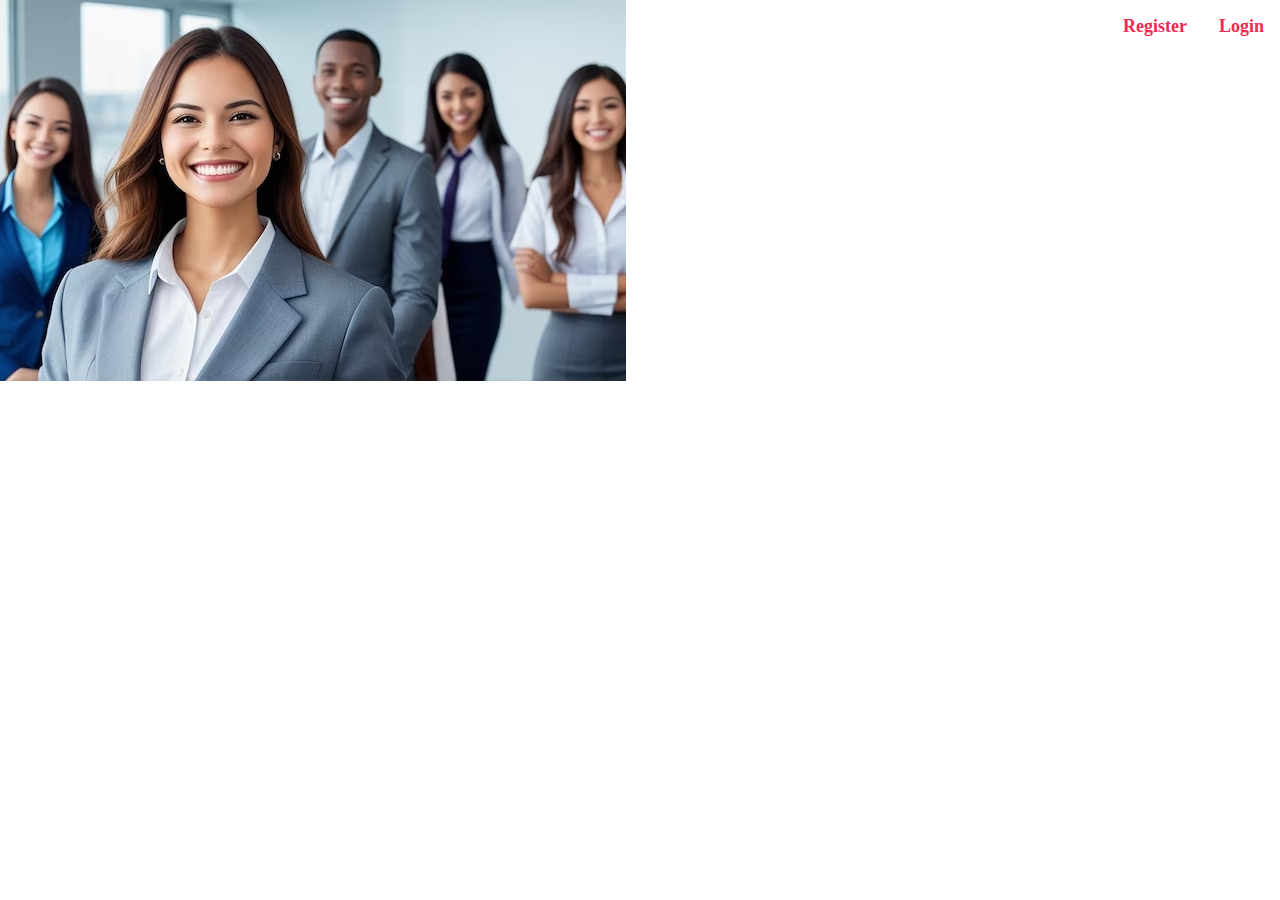
==== index.html @ b2fa4c1a "Added Admin and employee module" ====
<!DOCTYPE html>
<html lang="en">
<head>
    <meta charset="UTF-8">
    <meta name="viewport" content="width=device-width, initial-scale=1.0">
    <title>Company Management</title>
    <link rel="stylesheet" href="Style.css">
</head>
<body>
    <div class="container">
        <nav class="navbar">
            <ul>
                <li><a href="Login.html">Login</a></li>
                <li><a href="Register.html">Register</a></li>
            </ul>
        </nav>
        <img src="Assets/bg.jpg" alt="headingImage">
    </div>
</body>
</html>
---- Style.css ----
*{
    margin: 0;
    padding: 0;
    box-sizing: border-box;
}
body{
  /*  background: linear-gradient(to top right,red, yellow);*/
}
.navbar ul{
    background-color: rgb(228, 99, 99);
}
.navbar ul li{
    display: block;
    float: right;
    padding: 9px;
    margin: 7px;
    font-weight: 600;  
}
.navbar ul li a{
    color: rgb(240, 42, 81);
    text-decoration: none;
    font-size: large;
}
.navbar ul li a::after{
    content: '';
    width: 0;
    height: 3px;
    background: rgb(202, 89, 108);
    position: absolute;
    left: 0;
    bottom: -6px;
    transition: 0.5s;
}
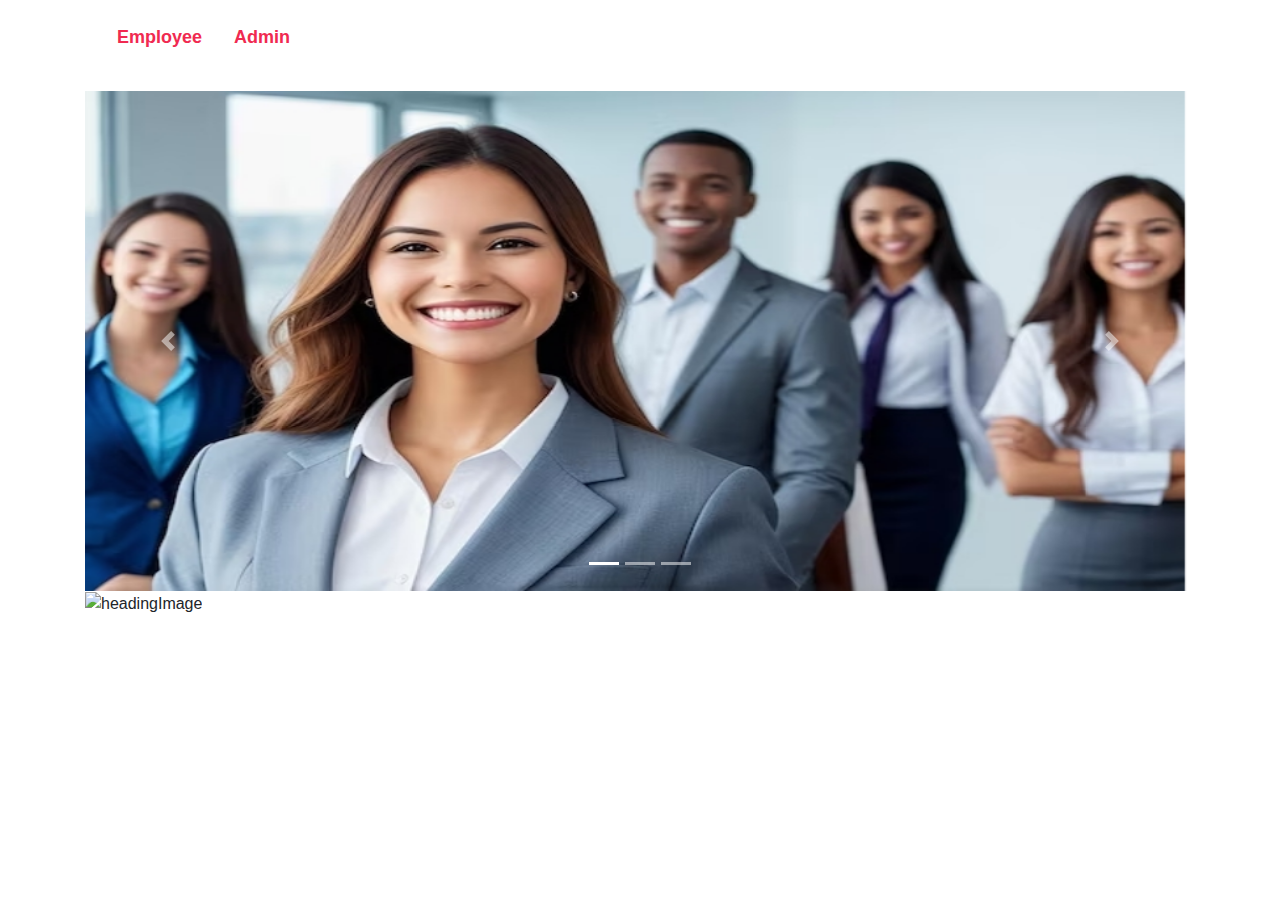
==== commit a34b7e04: "Added nav bar and carousel" ====
--- a/index.html
+++ b/index.html
@@ -5,16 +5,52 @@
     <meta name="viewport" content="width=device-width, initial-scale=1.0">
     <title>Company Management</title>
     <link rel="stylesheet" href="Style.css">
+    <link rel="stylesheet" href="https://maxcdn.bootstrapcdn.com/bootstrap/4.5.2/css/bootstrap.min.css">
+    <script src="https://ajax.googleapis.com/ajax/libs/jquery/3.5.1/jquery.min.js"></script>
+    <script src="https://cdnjs.cloudflare.com/ajax/libs/popper.js/1.16.0/umd/popper.min.js"></script>
+    <script src="https://maxcdn.bootstrapcdn.com/bootstrap/4.5.2/js/bootstrap.min.js"></script>
+
 </head>
 <body>
     <div class="container">
         <nav class="navbar">
             <ul>
-                <li><a href="Login.html">Login</a></li>
-                <li><a href="Register.html">Register</a></li>
+                <li><a href="Login.html">Admin</a></li>
+                <li><a href="Register.html">Employee</a></li>
             </ul>
         </nav>
-        <img src="Assets/bg.jpg" alt="headingImage">
+        <div id="myCarousel" class="carousel slide" data-ride="carousel">
+
+            <!-- Indicators (the little dots at the bottom) -->
+            <ul class="carousel-indicators">
+                <li data-target="#myCarousel" data-slide-to="0" class="active"></li>
+                <li data-target="#myCarousel" data-slide-to="1"></li>
+                <li data-target="#myCarousel" data-slide-to="2"></li>
+            </ul>
+            
+            <!-- The slideshow -->
+            <div class="carousel-inner">
+                <div class="carousel-item active">
+                    <img src="Assets/bg.jpg" alt="Image 1" width="1100" height="500">
+                </div>
+                <div class="carousel-item">
+                    <img src="Assets/img2.jpg" alt="Image 2" width="1100" height="500">
+                </div>
+                <div class="carousel-item">
+                    <img src="Assets/img3.jpg" alt="Image 3" width="1100" height="500">
+                </div>
+            </div>
+            
+            <!-- Left and right controls -->
+            <a class="carousel-control-prev" href="#myCarousel" data-slide="prev">
+                <span class="carousel-control-prev-icon"></span>
+            </a>
+            <a class="carousel-control-next" href="#myCarousel" data-slide="next">
+                <span class="carousel-control-next-icon"></span>
+            </a>
+        </div>
+        
+        <img src=" " alt="headingImage">
     </div>
 </body>
 </html>--- a/Style.css
+++ b/Style.css
@@ -7,7 +7,7 @@
   /*  background: linear-gradient(to top right,red, yellow);*/
 }
 .navbar ul{
-    background-color: rgb(228, 99, 99);
+    
 }
 .navbar ul li{
     display: block;
@@ -25,7 +25,6 @@
     content: '';
     width: 0;
     height: 3px;
-    background: rgb(202, 89, 108);
     position: absolute;
     left: 0;
     bottom: -6px;
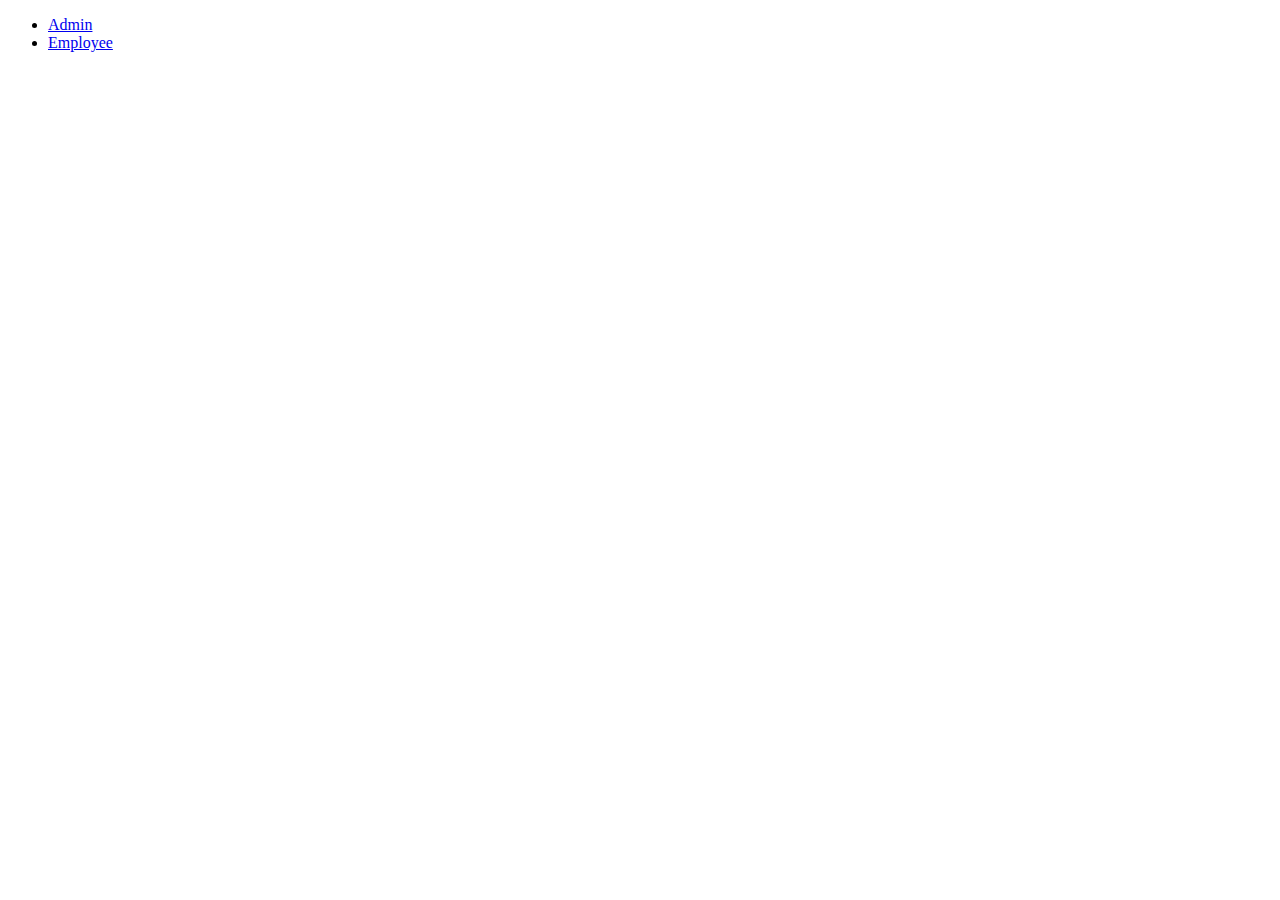
==== commit de014ab1: "modified employee" ====
--- a/index.html
+++ b/index.html
@@ -1,56 +1,17 @@
 <!DOCTYPE html>
 <html lang="en">
 <head>
-    <meta charset="UTF-8">
-    <meta name="viewport" content="width=device-width, initial-scale=1.0">
-    <title>Company Management</title>
-    <link rel="stylesheet" href="Style.css">
-    <link rel="stylesheet" href="https://maxcdn.bootstrapcdn.com/bootstrap/4.5.2/css/bootstrap.min.css">
-    <script src="https://ajax.googleapis.com/ajax/libs/jquery/3.5.1/jquery.min.js"></script>
-    <script src="https://cdnjs.cloudflare.com/ajax/libs/popper.js/1.16.0/umd/popper.min.js"></script>
-    <script src="https://maxcdn.bootstrapcdn.com/bootstrap/4.5.2/js/bootstrap.min.js"></script>
-
+  <meta charset="UTF-8">
+  <meta name="viewport" content="width=device-width, initial-scale=1.0">
+  <title>Home Page</title>
 </head>
 <body>
-    <div class="container">
-        <nav class="navbar">
-            <ul>
-                <li><a href="Login.html">Admin</a></li>
-                <li><a href="Register.html">Employee</a></li>
-            </ul>
-        </nav>
-        <div id="myCarousel" class="carousel slide" data-ride="carousel">
-
-            <!-- Indicators (the little dots at the bottom) -->
-            <ul class="carousel-indicators">
-                <li data-target="#myCarousel" data-slide-to="0" class="active"></li>
-                <li data-target="#myCarousel" data-slide-to="1"></li>
-                <li data-target="#myCarousel" data-slide-to="2"></li>
-            </ul>
-            
-            <!-- The slideshow -->
-            <div class="carousel-inner">
-                <div class="carousel-item active">
-                    <img src="Assets/bg.jpg" alt="Image 1" width="1100" height="500">
-                </div>
-                <div class="carousel-item">
-                    <img src="Assets/img2.jpg" alt="Image 2" width="1100" height="500">
-                </div>
-                <div class="carousel-item">
-                    <img src="Assets/img3.jpg" alt="Image 3" width="1100" height="500">
-                </div>
-            </div>
-            
-            <!-- Left and right controls -->
-            <a class="carousel-control-prev" href="#myCarousel" data-slide="prev">
-                <span class="carousel-control-prev-icon"></span>
-            </a>
-            <a class="carousel-control-next" href="#myCarousel" data-slide="next">
-                <span class="carousel-control-next-icon"></span>
-            </a>
-        </div>
-        
-        <img src=" " alt="headingImage">
-    </div>
+    <nav class="navbar">
+      <ul>
+        <li><a href="Admin.html">Admin</a></li>
+        <li><a href="Employee.html">Employee</a></li>
+      </ul>
+    </nav>
+    
 </body>
 </html>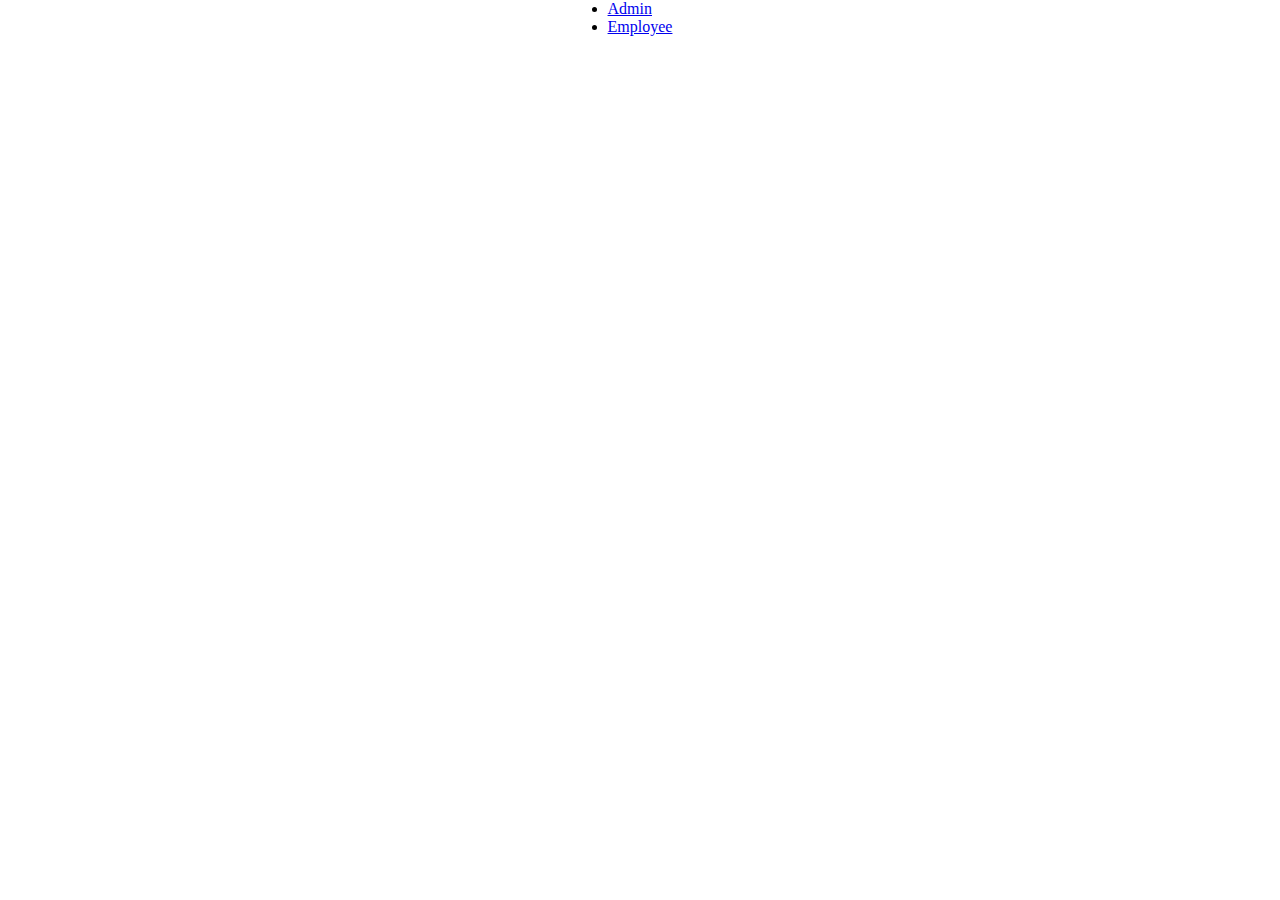
==== commit 2ac51c6f: "Both module frontend design completed" ====
--- a/index.html
+++ b/index.html
@@ -3,13 +3,14 @@
 <head>
   <meta charset="UTF-8">
   <meta name="viewport" content="width=device-width, initial-scale=1.0">
+  <link rel="stylesheet" type="text/css" href="modules.css">
   <title>Home Page</title>
 </head>
 <body>
     <nav class="navbar">
       <ul>
-        <li><a href="Admin.html">Admin</a></li>
-        <li><a href="Employee.html">Employee</a></li>
+        <li><a href="AdminReg.html">Admin</a></li>
+        <li><a href="EmployeeReg.html">Employee</a></li>
       </ul>
     </nav>
     
--- a/modules.css
+++ b/modules.css
@@ -0,0 +1,77 @@
+*{
+    margin: 0;
+    padding: 0;
+    box-sizing: border-box;
+}
+body{
+    display: flex;
+    flex-direction: column;
+    justify-content: center;
+    align-items: center;
+}
+h1{
+    color: rgb(214, 30, 76);
+}
+h2{
+    text-align: center;
+    color: aliceblue;
+    margin-bottom: 30px;
+}
+.bg{
+    width: 100%;
+    position: absolute;
+    z-index: -1;
+}
+.container{
+    margin-top: 20px;
+    width: 40%;
+    display: flex;
+    flex-direction: column;
+    justify-content: space-between;
+    background-color: rgba(34, 33, 33, 0.5);
+    border-radius: 10px;
+    padding: 30px;
+    padding: 10px;
+}
+form{
+    display: flex;
+    flex-direction: column;
+}
+input, textarea{
+    width: 70%;
+    padding: 7px;
+    margin: 7px auto;
+    border-radius: 7px;
+    outline: none;
+    font-size: 12px;
+}
+.login{
+    display: flex;
+    justify-content: center;
+    text-align: center;
+}
+.login a{
+    margin-left: 10px;
+    text-decoration: none;
+    color: rgb(214, 30, 76);
+    font-weight: 700;
+
+}
+button{
+    border-radius: 5px;
+    padding: 5px;
+    margin: 4px;
+    width: 60%;
+    cursor: pointer;
+    margin-left: 90px; 
+
+}
+.submit{
+    background-color: rgb(106, 235, 106);
+    
+
+}
+.reset{
+    background-color: rgb(231, 117, 76);
+   
+}
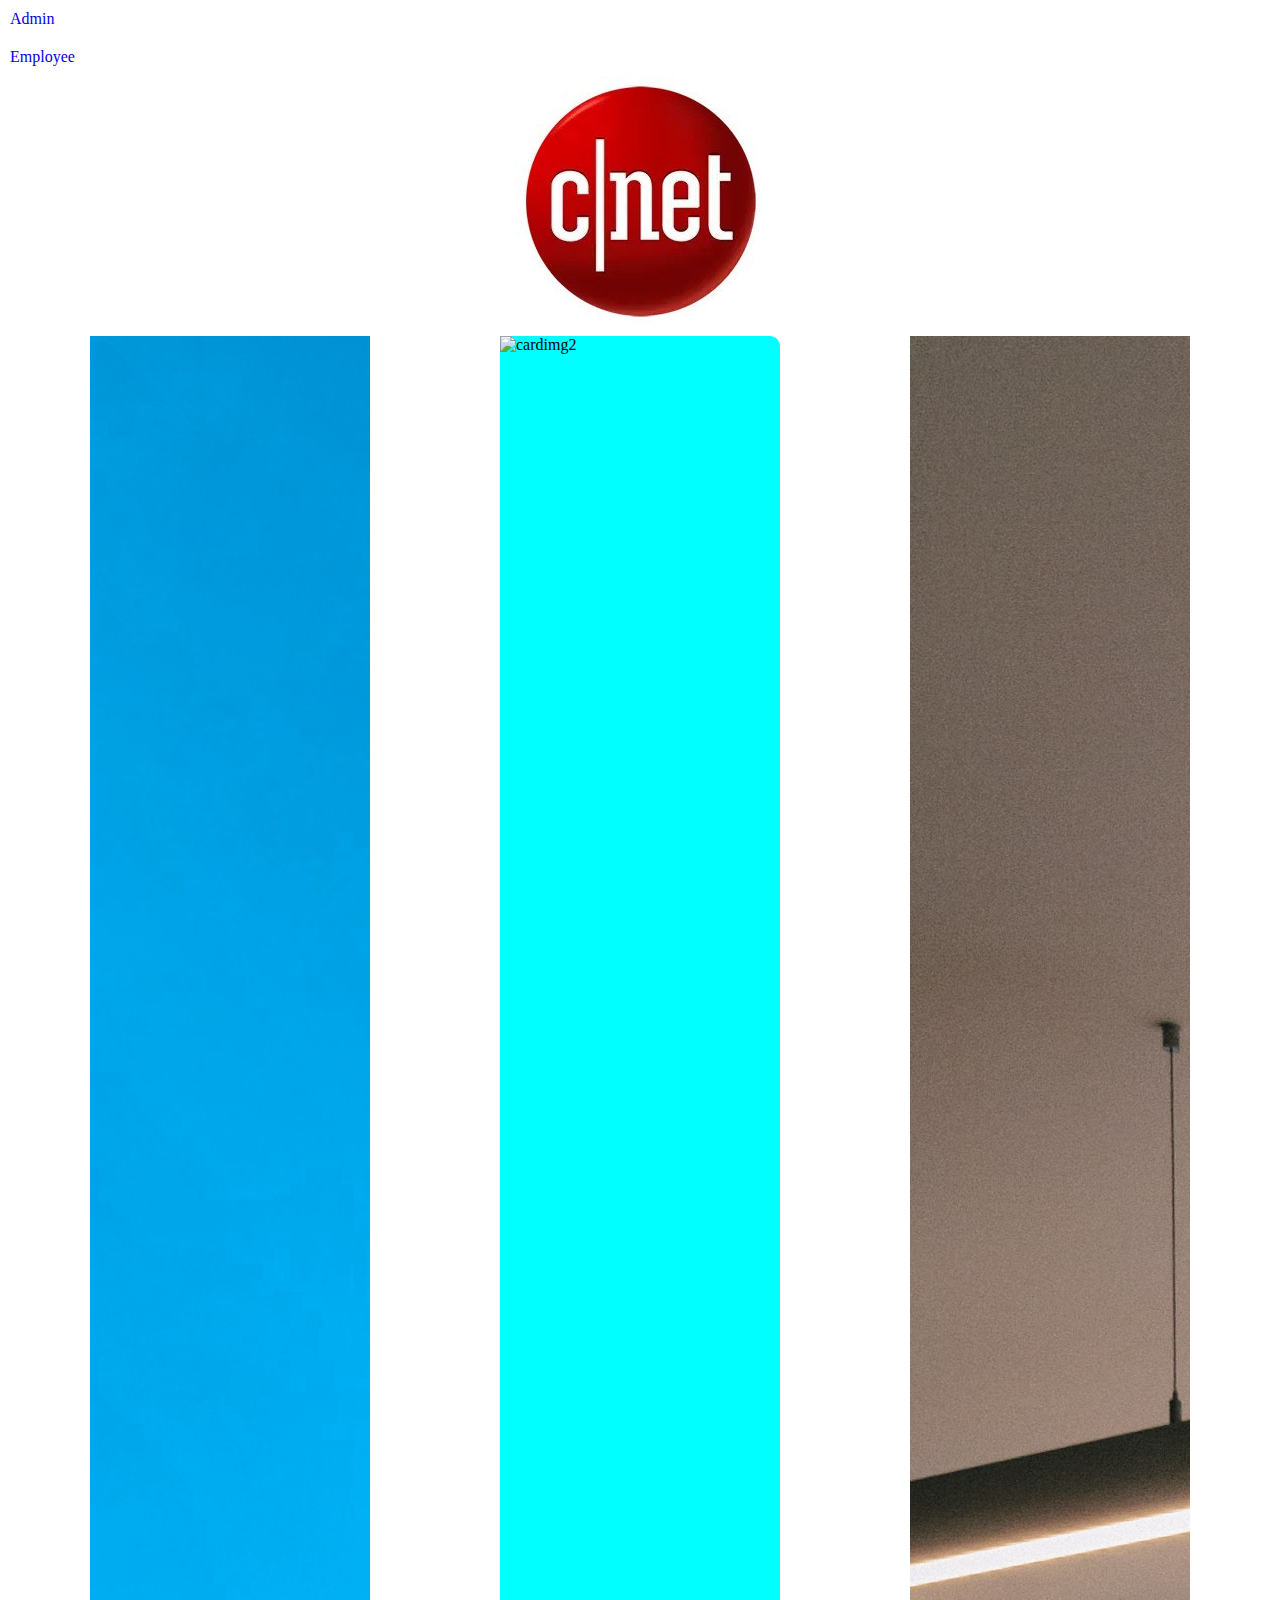
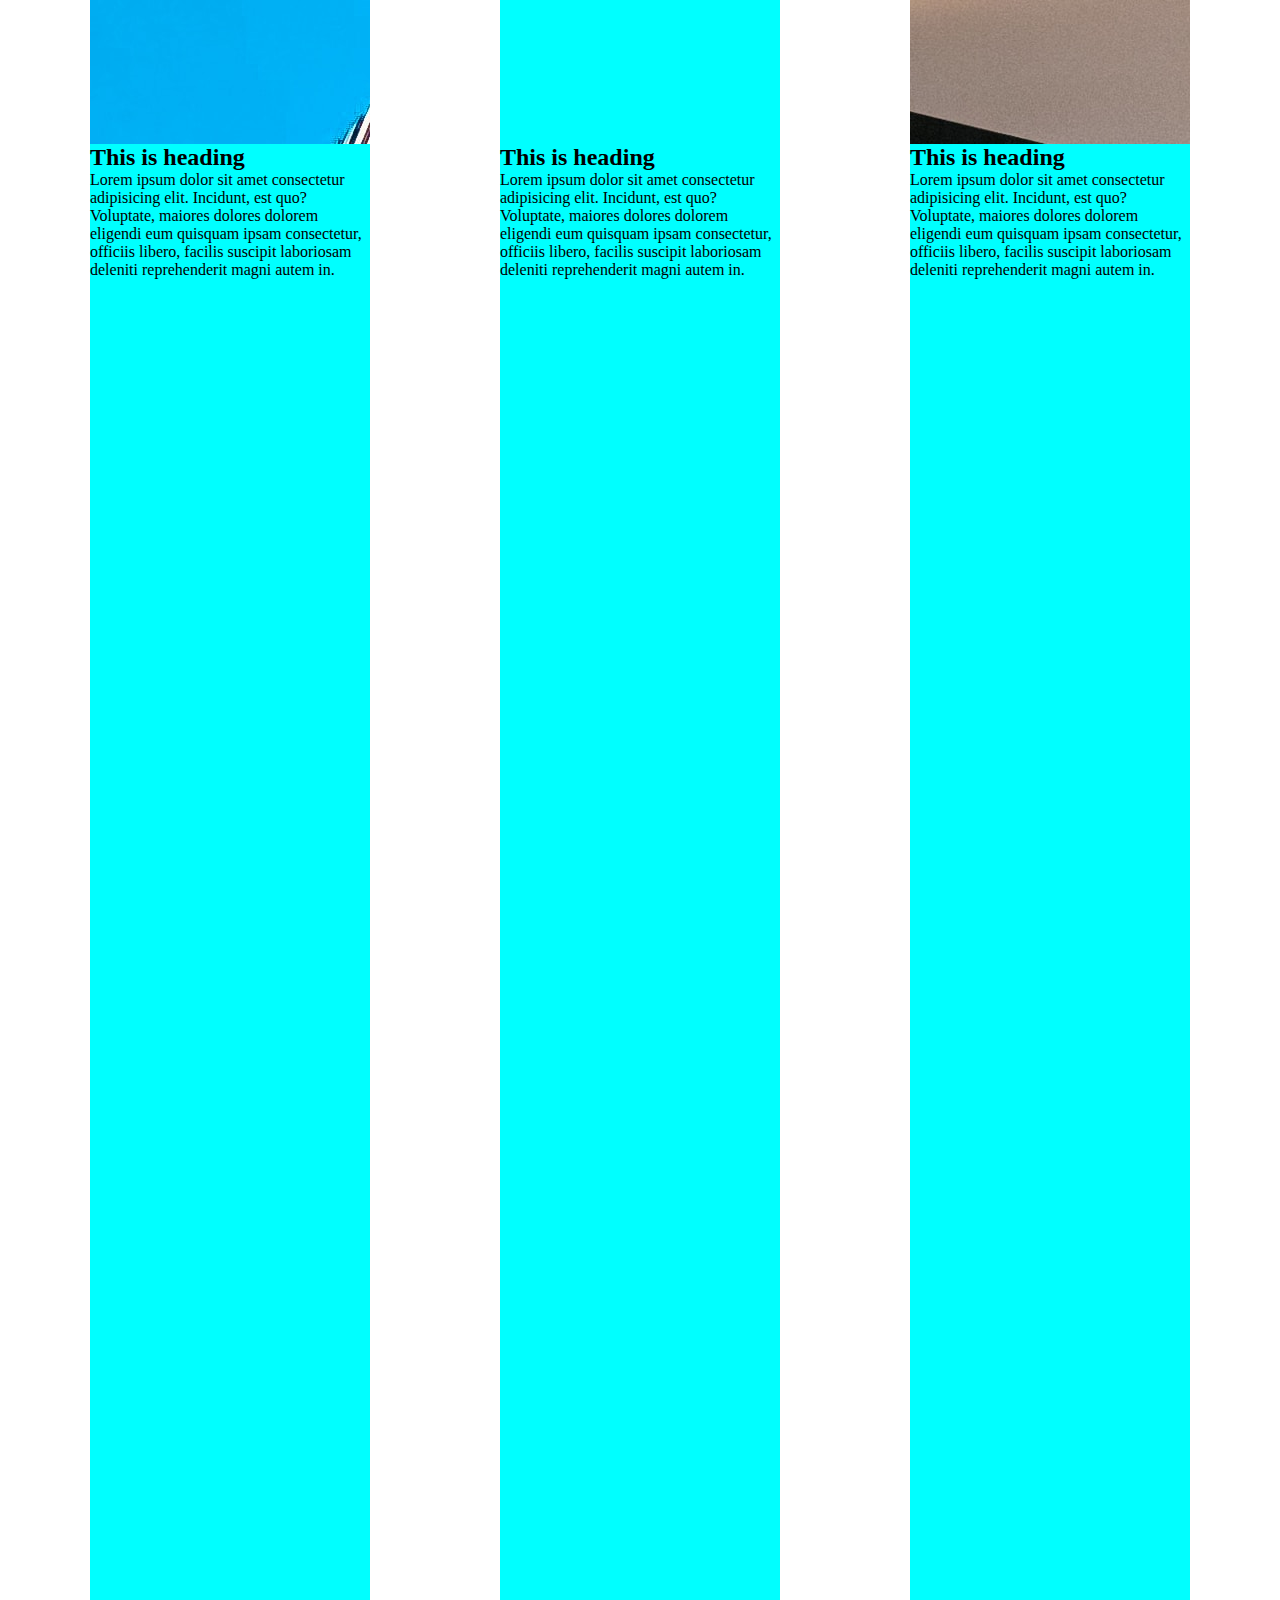
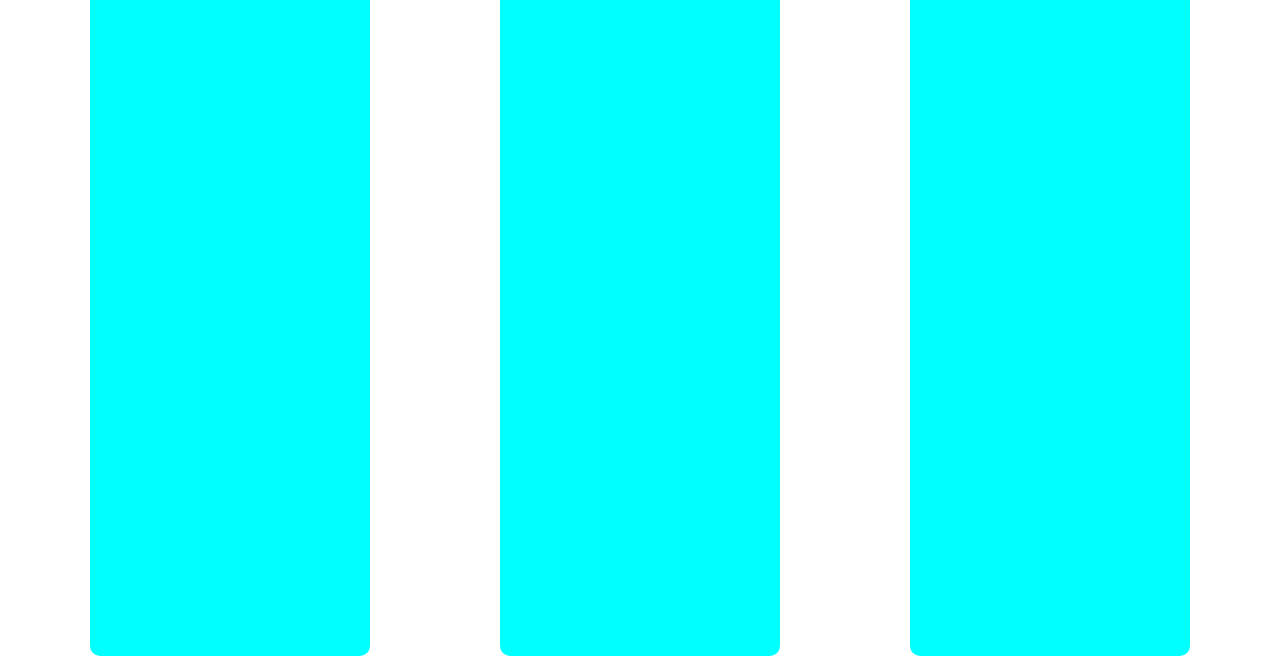
==== commit a3bc0760: "Styled frontPage" ====
--- a/index.html
+++ b/index.html
@@ -1,18 +1,71 @@
 <!DOCTYPE html>
 <html lang="en">
+
 <head>
   <meta charset="UTF-8">
   <meta name="viewport" content="width=device-width, initial-scale=1.0">
-  <link rel="stylesheet" type="text/css" href="modules.css">
+  <link rel="stylesheet" type="text/css" href="Style.css">
   <title>Home Page</title>
 </head>
+
 <body>
-    <nav class="navbar">
-      <ul>
-        <li><a href="AdminReg.html">Admin</a></li>
-        <li><a href="EmployeeReg.html">Employee</a></li>
-      </ul>
-    </nav>
-    
+  <nav class="navbar">
+    <ul>
+      <li><a href="AdminReg.html">Admin</a></li>
+      <li><a href="EmployeeReg.html">Employee</a></li>
+    </ul>
+  </nav>
+  <img class="logo" src="Assets/logo.jpg" alt="Logo">
+  <div class="parent-card">
+    <div class="card">
+      <div class="image">
+        <img src="Assets/CompanyBuilding.jpg" alt="cardimg1">
+      </div>
+      <h2>This is heading</h2>
+      <p>Lorem ipsum dolor sit amet
+        consectetur adipisicing elit.
+        Incidunt, est quo? Voluptate,
+        maiores dolores dolorem eligendi
+        eum quisquam ipsam consectetur,
+        officiis libero, facilis suscipit
+        laboriosam deleniti reprehenderit
+        magni autem in.
+      </p>
+    </div>
+    <div class="card">
+      <div class="image">
+
+        <img src="Assets/CompanyCollboration.jpg" alt="cardimg2">
+      </div>
+
+      <h2>This is heading</h2>
+      <p>Lorem ipsum dolor sit amet
+        consectetur adipisicing elit.
+        Incidunt, est quo? Voluptate,
+        maiores dolores dolorem eligendi
+        eum quisquam ipsam consectetur,
+        officiis libero, facilis suscipit
+        laboriosam deleniti reprehenderit
+        magni autem in.
+      </p>
+    </div>
+    <div class="card">
+      <div class="image">
+
+        <img src="Assets/CompanyInterior.jpg" alt="cardimg3">
+      </div>
+      <h2>This is heading</h2>
+      <p>Lorem ipsum dolor sit amet
+        consectetur adipisicing elit.
+        Incidunt, est quo? Voluptate,
+        maiores dolores dolorem eligendi
+        eum quisquam ipsam consectetur,
+        officiis libero, facilis suscipit
+        laboriosam deleniti reprehenderit
+        magni autem in.
+      </p>
+    </div>
+  </div>
 </body>
+
 </html>--- a/Style.css
+++ b/Style.css
@@ -0,0 +1,40 @@
+*{
+    margin: 0;
+    padding: 0;
+    box-sizing: border-box;
+}
+.navbar ul li{
+    display: flex;
+}
+.navbar ul li a {
+    text-decoration: none;
+    padding: 10px;
+    list-style: none;
+    float: right;
+}
+.card{
+    background-color: aqua;
+    margin: 10px;
+   /* padding: 20px;*/
+    border-radius: 10px;
+    width: 25%;
+}
+.parent-card{
+    display: flex;
+    justify-content: space-between;
+    margin-left: 80px;
+    margin-right: 80px;
+}
+.logo{
+    display: block;
+    margin-left: auto;
+    margin-right: auto;
+}
+.image{
+   width: 100%;
+   height: 40%;
+   overflow: hidden;
+    /*border-radius: 10px;
+    align-items: center;
+    margin-left: 30px;*/
+}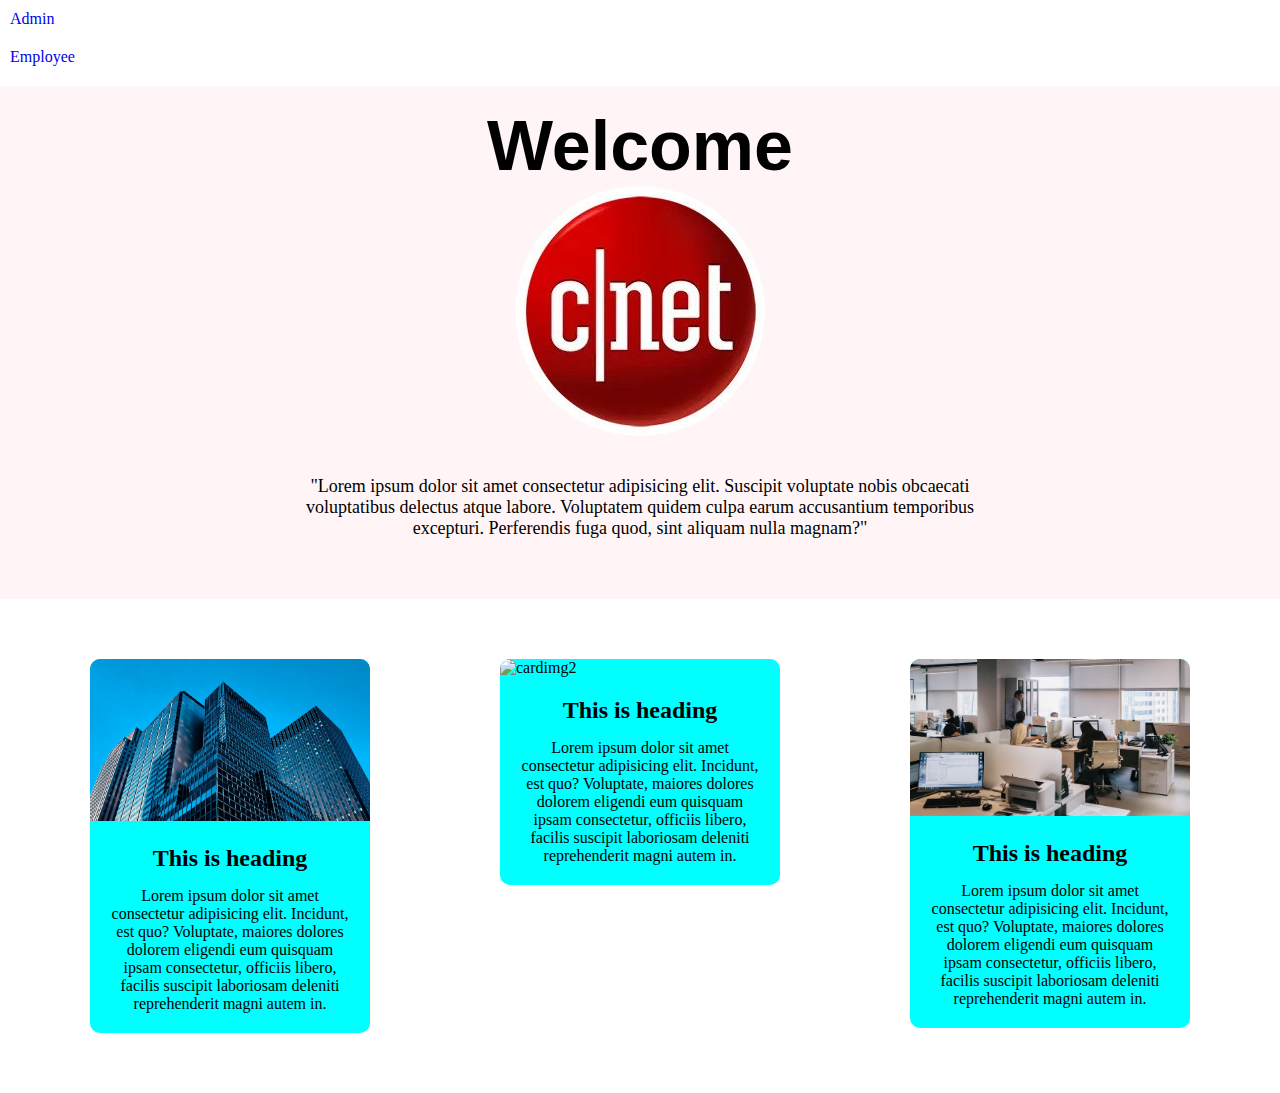
==== commit 92cc9ebe: "Styled home page" ====
--- a/index.html
+++ b/index.html
@@ -15,55 +15,69 @@
       <li><a href="EmployeeReg.html">Employee</a></li>
     </ul>
   </nav>
-  <img class="logo" src="Assets/logo.jpg" alt="Logo">
+  <div class="header">
+    <h1>Welcome</h1>
+    <img class="logo" src="Assets/logo.jpg" alt="Logo">
+    <p>"Lorem ipsum dolor sit amet consectetur 
+      adipisicing elit. Suscipit voluptate nobis 
+      obcaecati voluptatibus delectus atque labore. 
+      Voluptatem quidem culpa earum accusantium temporibus excepturi. Perferendis
+       fuga quod, sint aliquam nulla magnam?"</p>
+  </div>
   <div class="parent-card">
     <div class="card">
       <div class="image">
-        <img src="Assets/CompanyBuilding.jpg" alt="cardimg1">
+        <img src="Assets/CompanyBuilding.jpg" alt="cardimg1" width="200" height="200">
+
       </div>
-      <h2>This is heading</h2>
-      <p>Lorem ipsum dolor sit amet
-        consectetur adipisicing elit.
-        Incidunt, est quo? Voluptate,
-        maiores dolores dolorem eligendi
-        eum quisquam ipsam consectetur,
-        officiis libero, facilis suscipit
-        laboriosam deleniti reprehenderit
-        magni autem in.
-      </p>
+      <div class="card-content">
+        <h2>This is heading</h2>
+        <p>Lorem ipsum dolor sit amet
+          consectetur adipisicing elit.
+          Incidunt, est quo? Voluptate,
+          maiores dolores dolorem eligendi
+          eum quisquam ipsam consectetur,
+          officiis libero, facilis suscipit
+          laboriosam deleniti reprehenderit
+          magni autem in.
+        </p>
+      </div>
     </div>
     <div class="card">
       <div class="image">
 
-        <img src="Assets/CompanyCollboration.jpg" alt="cardimg2">
+        <img src="Assets/CompanyCollboration.jpg" alt="cardimg2" width="200" height="200">
       </div>
-
-      <h2>This is heading</h2>
-      <p>Lorem ipsum dolor sit amet
-        consectetur adipisicing elit.
-        Incidunt, est quo? Voluptate,
-        maiores dolores dolorem eligendi
-        eum quisquam ipsam consectetur,
-        officiis libero, facilis suscipit
-        laboriosam deleniti reprehenderit
-        magni autem in.
-      </p>
+      <div class="card-content">
+        <h2>This is heading</h2>
+        <p>Lorem ipsum dolor sit amet
+          consectetur adipisicing elit.
+          Incidunt, est quo? Voluptate,
+          maiores dolores dolorem eligendi
+          eum quisquam ipsam consectetur,
+          officiis libero, facilis suscipit
+          laboriosam deleniti reprehenderit
+          magni autem in.
+        </p>
+      </div>
     </div>
     <div class="card">
       <div class="image">
 
         <img src="Assets/CompanyInterior.jpg" alt="cardimg3">
       </div>
-      <h2>This is heading</h2>
-      <p>Lorem ipsum dolor sit amet
-        consectetur adipisicing elit.
-        Incidunt, est quo? Voluptate,
-        maiores dolores dolorem eligendi
-        eum quisquam ipsam consectetur,
-        officiis libero, facilis suscipit
-        laboriosam deleniti reprehenderit
-        magni autem in.
-      </p>
+      <div class="card-content">
+        <h2>This is heading</h2>
+        <p>Lorem ipsum dolor sit amet
+          consectetur adipisicing elit.
+          Incidunt, est quo? Voluptate,
+          maiores dolores dolorem eligendi
+          eum quisquam ipsam consectetur,
+          officiis libero, facilis suscipit
+          laboriosam deleniti reprehenderit
+          magni autem in.
+        </p>
+      </div>
     </div>
   </div>
 </body>
--- a/Style.css
+++ b/Style.css
@@ -12,29 +12,62 @@
     list-style: none;
     float: right;
 }
+.header{
+    background-color: rgb(255, 245, 246);
+    margin-top: 10px;
+    padding: 20px;
+}
+h1{
+    text-align: center;
+    font-size: 70px;
+    font-family: sans-serif;
+    text-shadow: 3px;
+}
 .card{
     background-color: aqua;
     margin: 10px;
    /* padding: 20px;*/
     border-radius: 10px;
     width: 25%;
+    height: 40%;
+    overflow: hidden;
 }
 .parent-card{
     display: flex;
     justify-content: space-between;
-    margin-left: 80px;
-    margin-right: 80px;
+    margin: 50px 80px 50px 80px;
+    
 }
 .logo{
     display: block;
     margin-left: auto;
     margin-right: auto;
+    border-radius: 50%;
 }
 .image{
    width: 100%;
-   height: 40%;
+   height: 100%;
    overflow: hidden;
     /*border-radius: 10px;
     align-items: center;
     margin-left: 30px;*/
+}
+.image img{
+    width: 100%;
+    height: 100%;
+    object-fit: cover;
+}
+.card-content{
+    text-align: center;
+    padding: 10px;
+    margin: 10px;
+}
+.card-content p{
+    margin-top: 15px;
+}
+.header p{
+    margin: 40px 250px 40px 250px;
+   /* text-justify: auto;*/
+    text-align: center;
+    font-size: large;
 }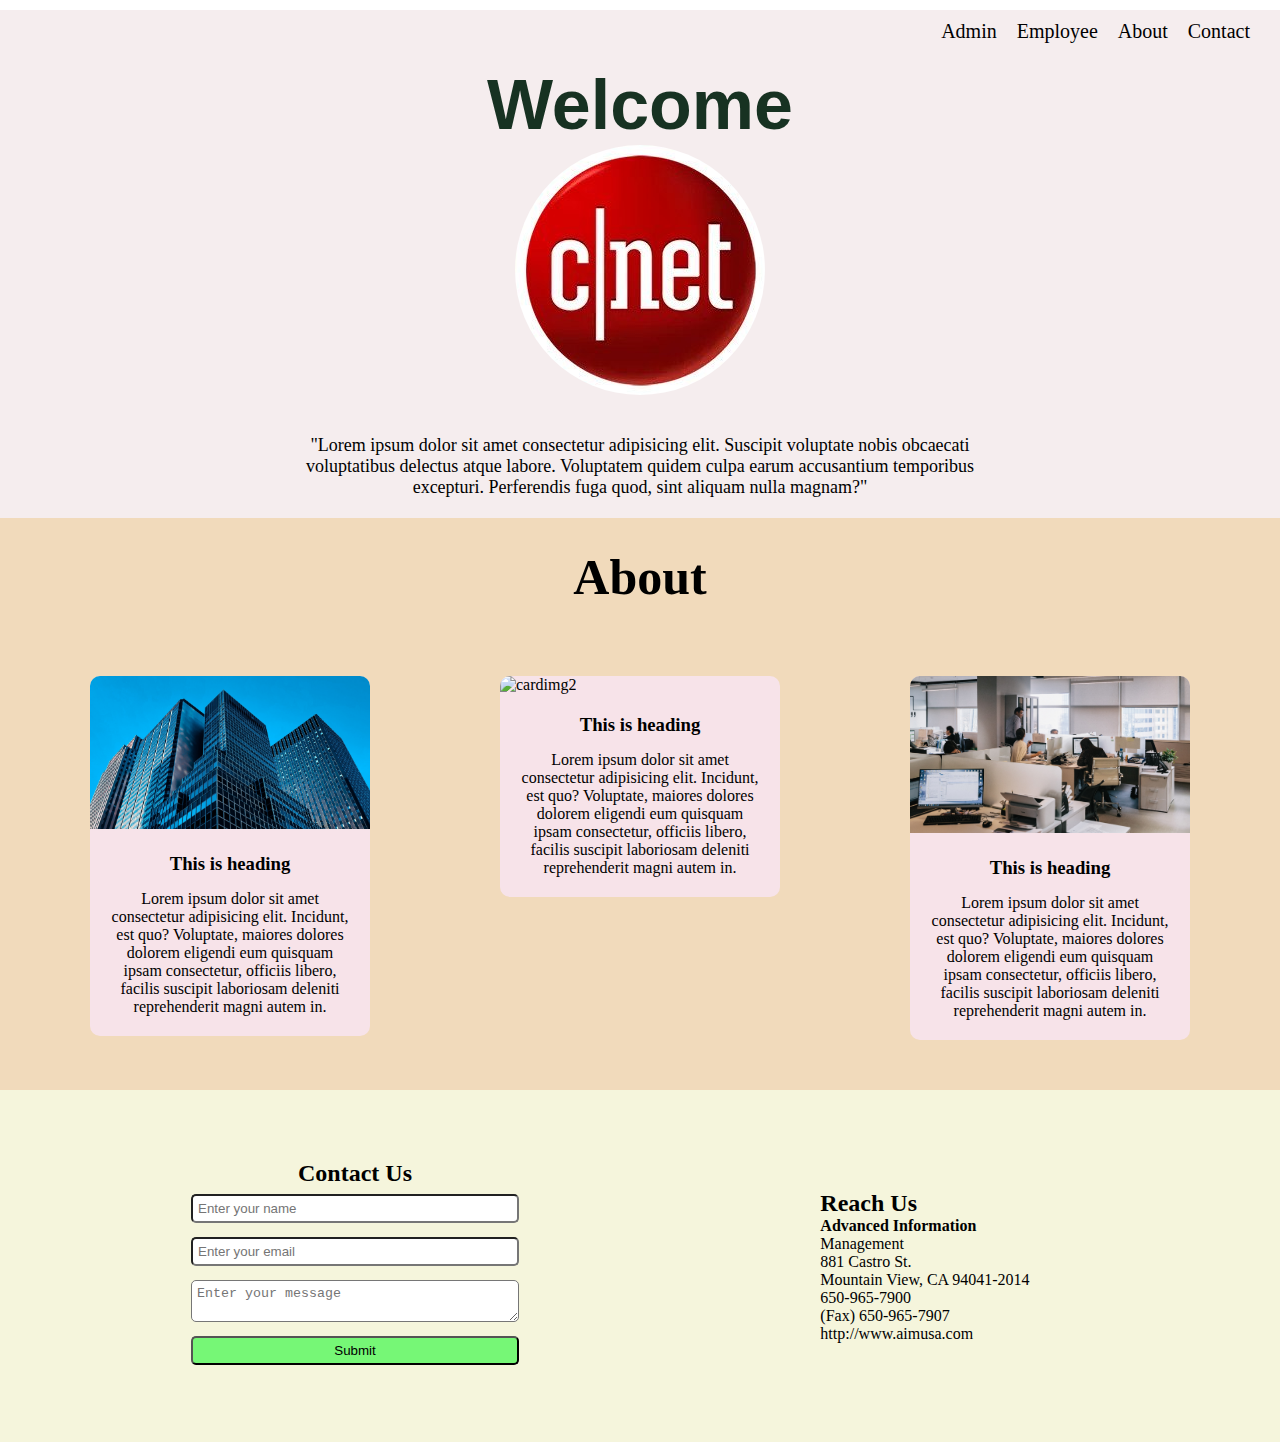
==== commit 4ad415d8: "Completed Homepage" ====
--- a/index.html
+++ b/index.html
@@ -9,75 +9,104 @@
 </head>
 
 <body>
-  <nav class="navbar">
-    <ul>
-      <li><a href="AdminReg.html">Admin</a></li>
-      <li><a href="EmployeeReg.html">Employee</a></li>
-    </ul>
-  </nav>
+  <div class="nv">
+    <nav class="navbar">
+      <ul>
+        <li><a href="AdminReg.html">Admin</a></li>
+        <li><a href="EmployeeReg.html">Employee</a></li>
+        <li><a href="#about">About</a></li>
+        <li><a href="#contact">Contact</a></li>
+      </ul>
+    </nav>
+  </div>
   <div class="header">
     <h1>Welcome</h1>
     <img class="logo" src="Assets/logo.jpg" alt="Logo">
-    <p>"Lorem ipsum dolor sit amet consectetur 
-      adipisicing elit. Suscipit voluptate nobis 
-      obcaecati voluptatibus delectus atque labore. 
+    <p>"Lorem ipsum dolor sit amet consectetur
+      adipisicing elit. Suscipit voluptate nobis
+      obcaecati voluptatibus delectus atque labore.
       Voluptatem quidem culpa earum accusantium temporibus excepturi. Perferendis
-       fuga quod, sint aliquam nulla magnam?"</p>
+      fuga quod, sint aliquam nulla magnam?"
+    </p>
   </div>
-  <div class="parent-card">
-    <div class="card">
-      <div class="image">
-        <img src="Assets/CompanyBuilding.jpg" alt="cardimg1" width="200" height="200">
+  <div class="about" id="about">
+    <h2>About</h2>
+    <div class="parent-card">
+      <div class="card">
+        <div class="image">
+          <img src="Assets/CompanyBuilding.jpg" alt="cardimg1" width="200" height="200">
 
+        </div>
+        <div class="card-content">
+          <h3>This is heading</h3>
+          <p>Lorem ipsum dolor sit amet
+            consectetur adipisicing elit.
+            Incidunt, est quo? Voluptate,
+            maiores dolores dolorem eligendi
+            eum quisquam ipsam consectetur,
+            officiis libero, facilis suscipit
+            laboriosam deleniti reprehenderit
+            magni autem in.
+          </p>
+        </div>
       </div>
-      <div class="card-content">
-        <h2>This is heading</h2>
-        <p>Lorem ipsum dolor sit amet
-          consectetur adipisicing elit.
-          Incidunt, est quo? Voluptate,
-          maiores dolores dolorem eligendi
-          eum quisquam ipsam consectetur,
-          officiis libero, facilis suscipit
-          laboriosam deleniti reprehenderit
-          magni autem in.
-        </p>
+      <div class="card">
+        <div class="image">
+
+          <img src="Assets/CompanyCollboration.jpg" alt="cardimg2" width="200" height="200">
+        </div>
+        <div class="card-content">
+          <h3>This is heading</h3>
+          <p>Lorem ipsum dolor sit amet
+            consectetur adipisicing elit.
+            Incidunt, est quo? Voluptate,
+            maiores dolores dolorem eligendi
+            eum quisquam ipsam consectetur,
+            officiis libero, facilis suscipit
+            laboriosam deleniti reprehenderit
+            magni autem in.
+          </p>
+        </div>
+      </div>
+      <div class="card">
+        <div class="image">
+
+          <img src="Assets/CompanyInterior.jpg" alt="cardimg3">
+        </div>
+        <div class="card-content">
+          <h3>This is heading</h3>
+          <p>Lorem ipsum dolor sit amet
+            consectetur adipisicing elit.
+            Incidunt, est quo? Voluptate,
+            maiores dolores dolorem eligendi
+            eum quisquam ipsam consectetur,
+            officiis libero, facilis suscipit
+            laboriosam deleniti reprehenderit
+            magni autem in.
+          </p>
+        </div>
       </div>
     </div>
-    <div class="card">
-      <div class="image">
-
-        <img src="Assets/CompanyCollboration.jpg" alt="cardimg2" width="200" height="200">
-      </div>
-      <div class="card-content">
-        <h2>This is heading</h2>
-        <p>Lorem ipsum dolor sit amet
-          consectetur adipisicing elit.
-          Incidunt, est quo? Voluptate,
-          maiores dolores dolorem eligendi
-          eum quisquam ipsam consectetur,
-          officiis libero, facilis suscipit
-          laboriosam deleniti reprehenderit
-          magni autem in.
-        </p>
-      </div>
+  </div>
+  <div class="foot">
+    <div class="contact" id="contact">
+      <form>
+        <h2>Contact Us</h2>
+        <input type="text" name="name" id="name" placeholder="Enter your name">
+        <input type="email" name="email" id="email" placeholder="Enter your email">
+        <textarea name="message" id="message" placeholder="Enter your message"></textarea>
+        <button type="submit">Submit</button>
+      </form>
     </div>
-    <div class="card">
-      <div class="image">
-
-        <img src="Assets/CompanyInterior.jpg" alt="cardimg3">
-      </div>
-      <div class="card-content">
-        <h2>This is heading</h2>
-        <p>Lorem ipsum dolor sit amet
-          consectetur adipisicing elit.
-          Incidunt, est quo? Voluptate,
-          maiores dolores dolorem eligendi
-          eum quisquam ipsam consectetur,
-          officiis libero, facilis suscipit
-          laboriosam deleniti reprehenderit
-          magni autem in.
-        </p>
-      </div>
+    <div class="address">
+      <h2>Reach Us</h2>
+      <h4>Advanced Information</h4>
+      <p>Management<br>
+        881 Castro St.<br>
+        Mountain View, CA 94041-2014<br>
+        650-965-7900<br>
+        (Fax) 650-965-7907<br>
+        http://www.aimusa.com</p>
     </div>
   </div>
 </body>
--- a/Style.css
+++ b/Style.css
@@ -3,28 +3,46 @@
     padding: 0;
     box-sizing: border-box;
 }
-.navbar ul li{
+body{
+    scroll-behavior: smooth;
+}
+.nv{
+    background-color:antiquewhite ;
+}
+nav{
+    margin: 10px;
+ 
+}
+
+.navbar ul{
     display: flex;
+    float: right;
+    list-style: none;
+    margin: 10px;
+    
 }
 .navbar ul li a {
     text-decoration: none;
     padding: 10px;
-    list-style: none;
-    float: right;
+   /* list-style: none;*/
+   font-size: 20px;
+   color: black;
 }
 .header{
-    background-color: rgb(255, 245, 246);
+    background-color: rgb(245, 237, 238);
     margin-top: 10px;
-    padding: 20px;
+    padding: 30px;
 }
 h1{
     text-align: center;
     font-size: 70px;
     font-family: sans-serif;
     text-shadow: 3px;
+    margin-top: 25px;
+    color: rgba(1, 31, 13, 0.911);
 }
 .card{
-    background-color: aqua;
+    background-color: rgb(247, 227, 233);
     margin: 10px;
    /* padding: 20px;*/
     border-radius: 10px;
@@ -35,7 +53,10 @@
 .parent-card{
     display: flex;
     justify-content: space-between;
-    margin: 50px 80px 50px 80px;
+    margin: 50px 80px 30px 80px;
+    padding-top: 10px;
+    padding-bottom: 40px;
+    
     
 }
 .logo{
@@ -70,4 +91,50 @@
    /* text-justify: auto;*/
     text-align: center;
     font-size: large;
-}+}
+.about{
+    background-color: rgb(241, 218, 187);
+    margin-top: -50px;
+
+}
+.about h2{
+    text-align: center;
+    font-size: 50px;
+    padding-top: 30px;
+    padding-bottom: -30px;
+}
+.foot{
+    display: flex;
+    padding: 70px;
+    background-color: beige;
+    margin-top: -30px;
+
+}
+.contact{
+    width: 50%;
+    
+}
+form{
+    display: flex;
+    flex-direction: column;
+    width: 60%;
+    margin: auto;
+}
+form input, textarea{
+    margin: 7px;
+    padding: 5px;
+    border-radius: 5px;
+}
+.contact h2{
+    text-align: center;
+}
+
+button{
+    margin: 7px;
+    padding: 5px;
+    border-radius: 5px;
+    background-color: rgb(118, 247, 118);
+}
+.address{
+    margin: auto;
+}
